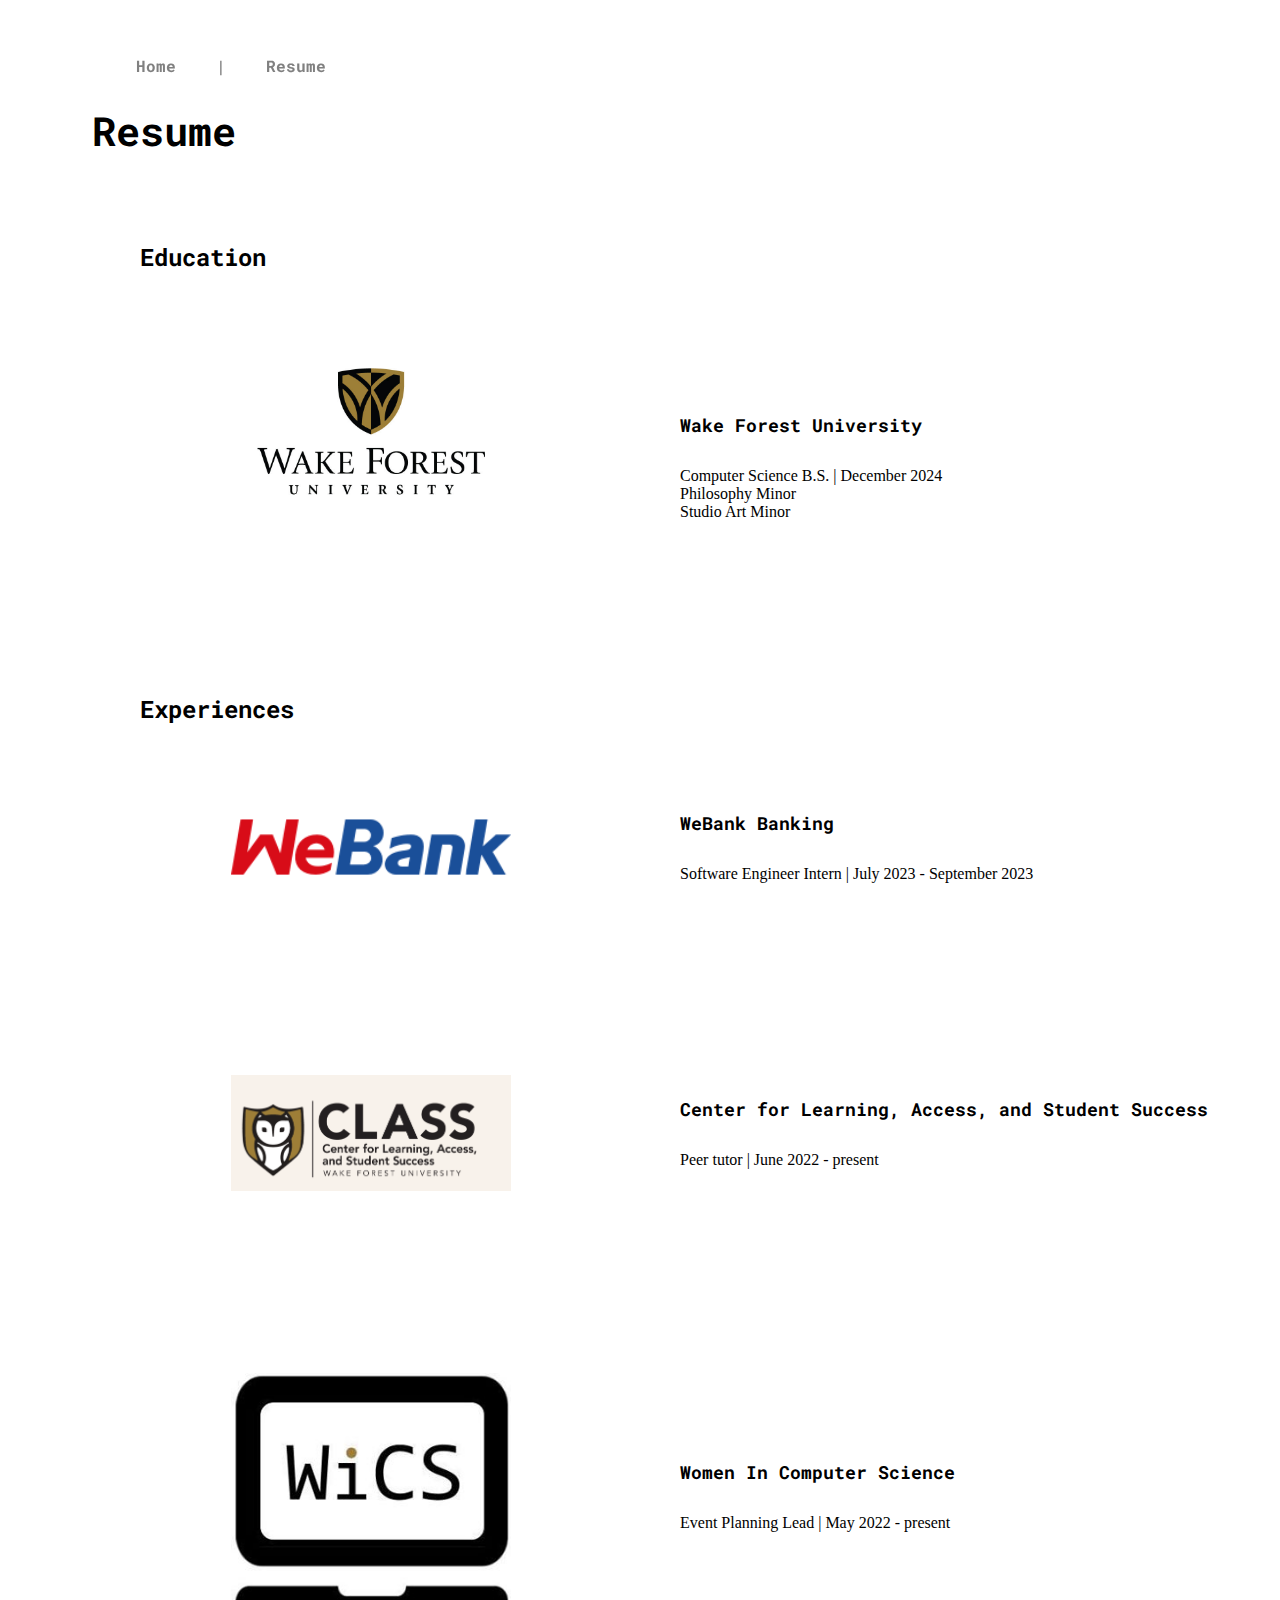
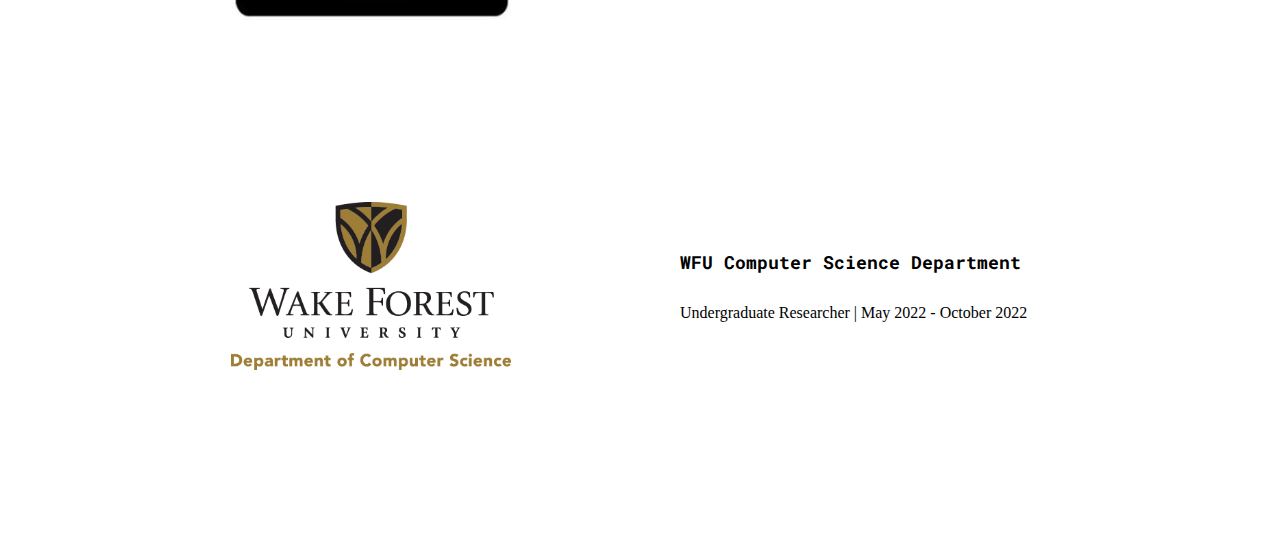
==== resume.html @ e1951691 "Add files via upload" ====
<!DOCTYPE html>
<html>
    <head>
        <link rel="stylesheet" href="resume-style.css"> 
        <link rel="preconnect" href="https://fonts.googleapis.com">
        <link rel="preconnect" href="https://fonts.gstatic.com" crossorigin>
        <link href="https://fonts.googleapis.com/css2?family=Roboto+Mono:wght@100&display=swap" rel="stylesheet">
    <head>
    <body>
        <!--below are directory section-->
        <div class = "directory">
            <ol>
                <li><a href = "index.html">Home</a></li>
                <li>|</li>
                <li><a href = "resume.html">Resume</a></li>
            </ol>
        </div>

        <br><br><br>
        <h1>Resume</h1>
        <br><br><br>

        <div class = "logo">
            <h2>Education</h2><br>
            <div class = "row1">
                <div class="column1">
                    <img src="./assets/wfu-logo.jpg" alt="wfu logo">
                </div>
                <div class="column2">
                    <div class = "text" id = "text1">
                        <h2><br><br><br>Wake Forest University</h2>
                        <p>Computer Science B.S. | December 2024<br>
                        Philosophy Minor<br>
                        Studio Art Minor<br>
                        </p>
                    </div>
                </div>
            </div>

            <h2>Experiences</h2><br><br>
            <div class="row2">
                <div class="column1">
                    <img id="webank" src="./assets/webanklogo.png" alt="webank logo">
                </div>
                <div class="column2">
                    <div class="text" id="text3">
                        <h2>WeBank Banking</h2>
                        <p>Software Engineer Intern | July 2023 - September 2023</p>
                    </div>
                </div>
            </div>
            
            <div class="row3">
                <div class="column1">
                    <img src="./assets/class-logo.png" alt="class logo">
                </div>
                <div class="column2">
                    <div class="text" id="text4">
                        <h2>Center for Learning, Access, and Student Success</h2>
                        <p>Peer tutor | June 2022 - present</p>
                    </div>
                </div>
            </div>
            
            <div class="row4">
                <div class="column1">
                    <img src="./assets/wics-logo.jpeg" alt="wics logo">
                </div>
                <div class="column2">
                    <div class="text" id="text5">
                        <h2>Women In Computer Science</h2>
                        <p>Event Planning Lead | May 2022 - present</p>
                    </div>
                </div>
            </div>

            <div class="row5">
                <div class="column1">
                    <img src="./assets/cs-logo-grey.png" alt="cs logo">
                </div>
                <div class="column2">
                    <div class="text" id="text2">
                        <h2>WFU Computer Science Department</h2>
                        <p>Undergraduate Researcher | May 2022 - October 2022</p>
                    </div>
                </div>
            </div>
            
        </div>
    </body>
</html>
---- resume-style.css ----
* {
    margin: 0px;
    padding: 10px;
    box-sizing: border-box;
    font-family: 'Optima';
  }
  
  .directory ol{
    position: fixed;
    order:2;
    font-weight: bold;
    top: 5%;
    left: 8%;
    display: inline;
    color: grey;
  }
  .directory li, a{
    display: inline;
    margin: 2px;
    color: grey;
    font-family: 'Roboto Mono', monospace;
    text-decoration: none;
  }
  
  a:hover{
    color: yellow;
  }
  
  .logo img {
    width: 300px;
    height: auto;
    display: block;
    margin-left: 30%;
  }
  
  /* Ensure text does not wrap around the images */
  h1 {
    font-family: 'Roboto Mono';
    font-weight: 500px;
    font-size: 40px;
    clear: both;
    margin-left: 5%;
  }
  
  h2 {
    font-weight: 500px;
    font-family: 'Roboto Mono';
    margin-left: 100px; 
  }
  
  .text h2 {
    margin-left: 0px; 
    margin-bottom: 20px;
  }
  
  .row1, .row2, .row3, .row4, .row5 {
    display: flex;
    justify-content: center;
    align-items: center;
    margin-bottom: 10%; /* Add some space between rows if needed */
  }
  
  .column1, .column2 {
    flex: 1;
  }
  
  .column2 {
    /* max-width: 300px;  */
    margin-left: 20px; 
  }
  
  .text h2 {
    margin-bottom: 10px;
    font-size: 18px;
  }
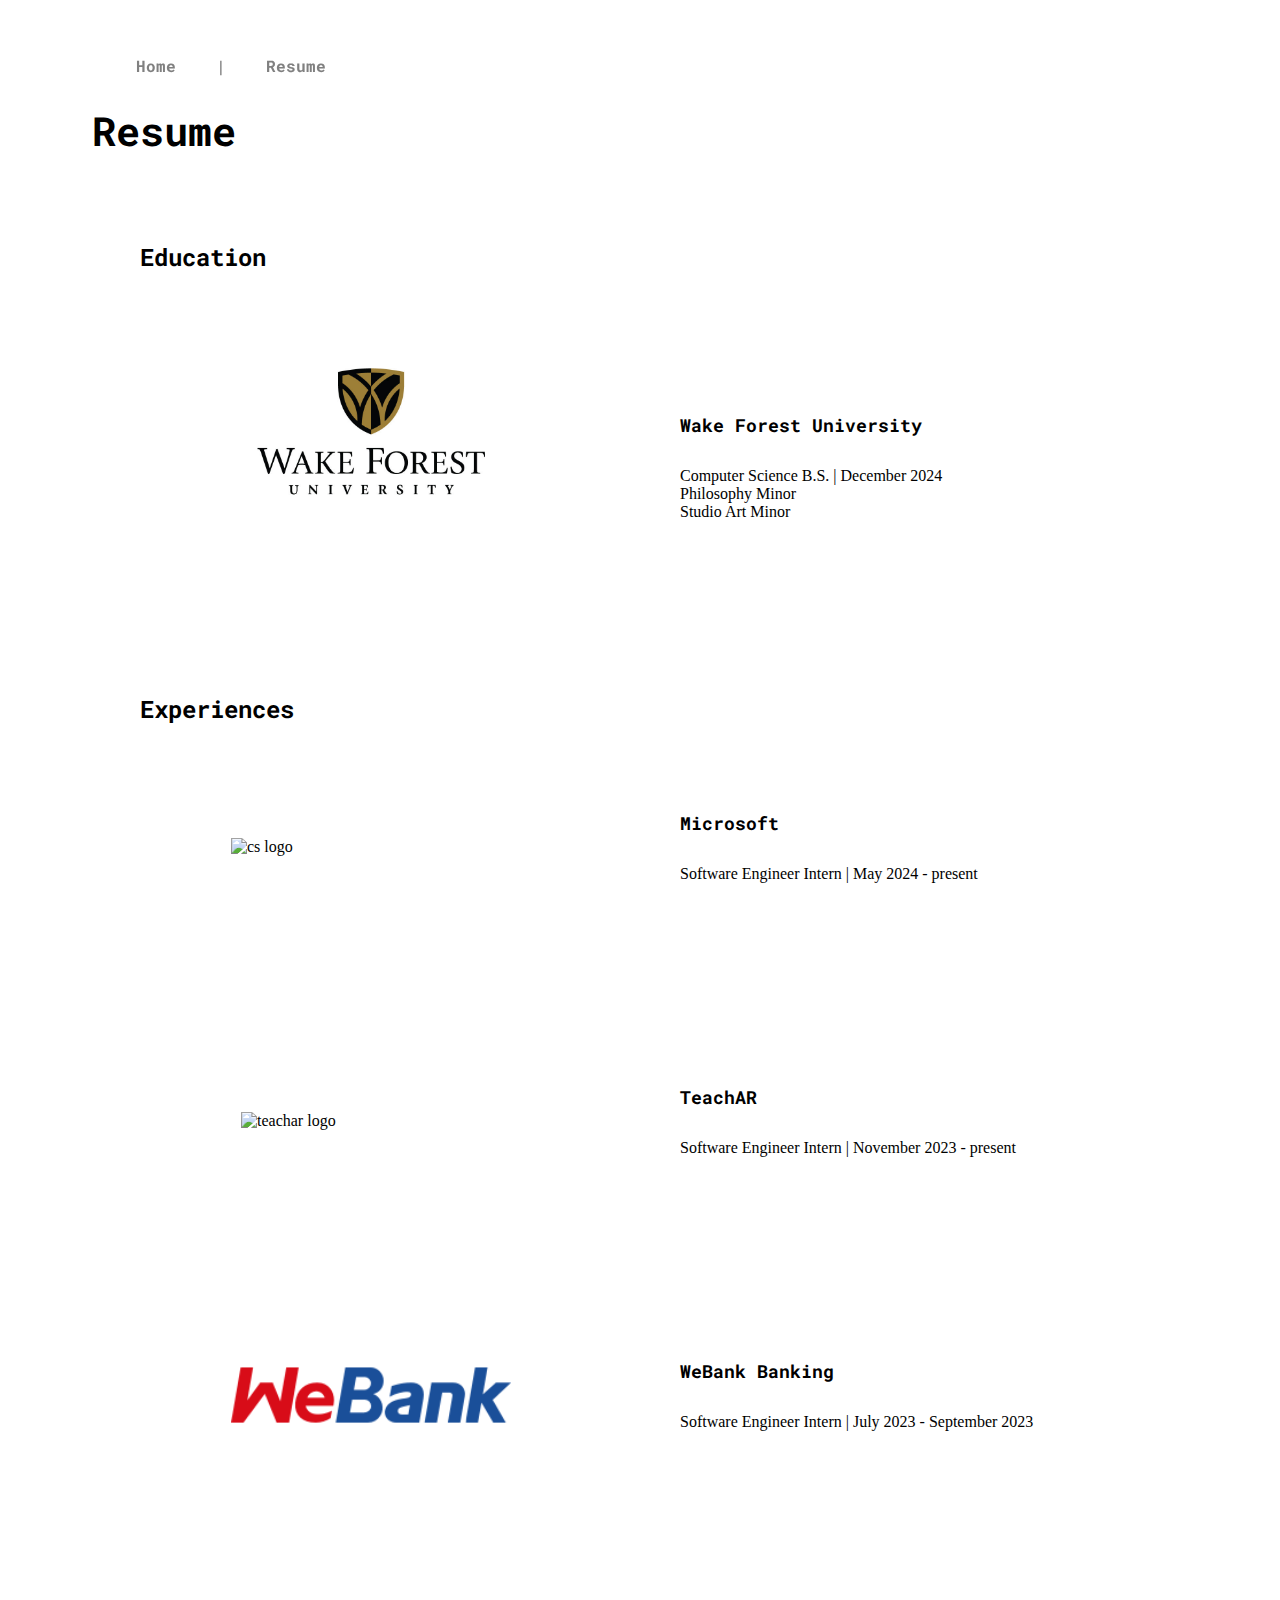
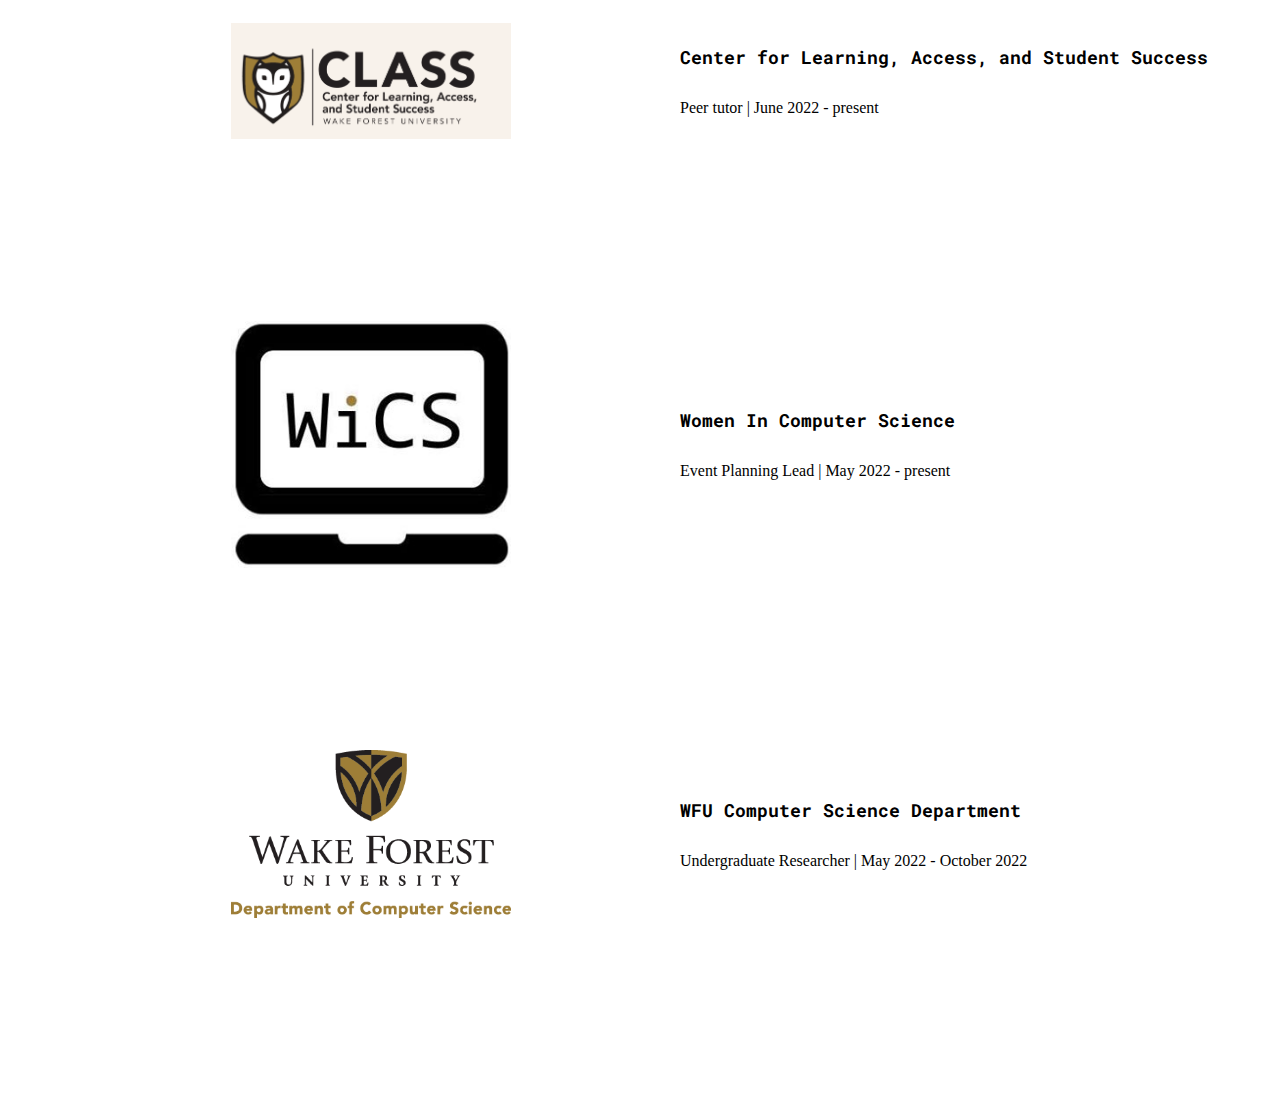
==== commit c634aff8: "update date of the internship" ====
--- a/resume.html
+++ b/resume.html
@@ -38,6 +38,30 @@
             </div>
 
             <h2>Experiences</h2><br><br>
+
+            <div class="row5">
+                <div class="column1">
+                    <img src="./assets/microsoft_logo.png" alt="cs logo">
+                </div>
+                <div class="column2">
+                    <div class="text" id="text2">
+                        <h2>Microsoft</h2>
+                        <p>Software Engineer Intern | May 2024 - present</p>
+                    </div>
+                </div>
+            </div>
+
+            <div class="row2">
+                <div class="column1">
+                    <img id="teachAR" src="./assets/teachar_logo.jpeg" alt="teachar logo">
+                </div>
+                <div class="column2">
+                    <div class="text" id="text3">
+                        <h2>TeachAR</h2>
+                        <p>Software Engineer Intern | November 2023 - present</p>
+                    </div>
+                </div>
+            </div>
             <div class="row2">
                 <div class="column1">
                     <img id="webank" src="./assets/webanklogo.png" alt="webank logo">
@@ -85,7 +109,8 @@
                     </div>
                 </div>
             </div>
+
             
         </div>
     </body>
-</html>+</html>
--- a/resume-style.css
+++ b/resume-style.css
@@ -31,6 +31,11 @@
     height: auto;
     display: block;
     margin-left: 30%;
+  }
+
+  #teachAR {
+    width: 260px;
+    padding: 20px;
   }
   
   /* Ensure text does not wrap around the images */
@@ -73,4 +78,4 @@
     margin-bottom: 10px;
     font-size: 18px;
   }
-  +  
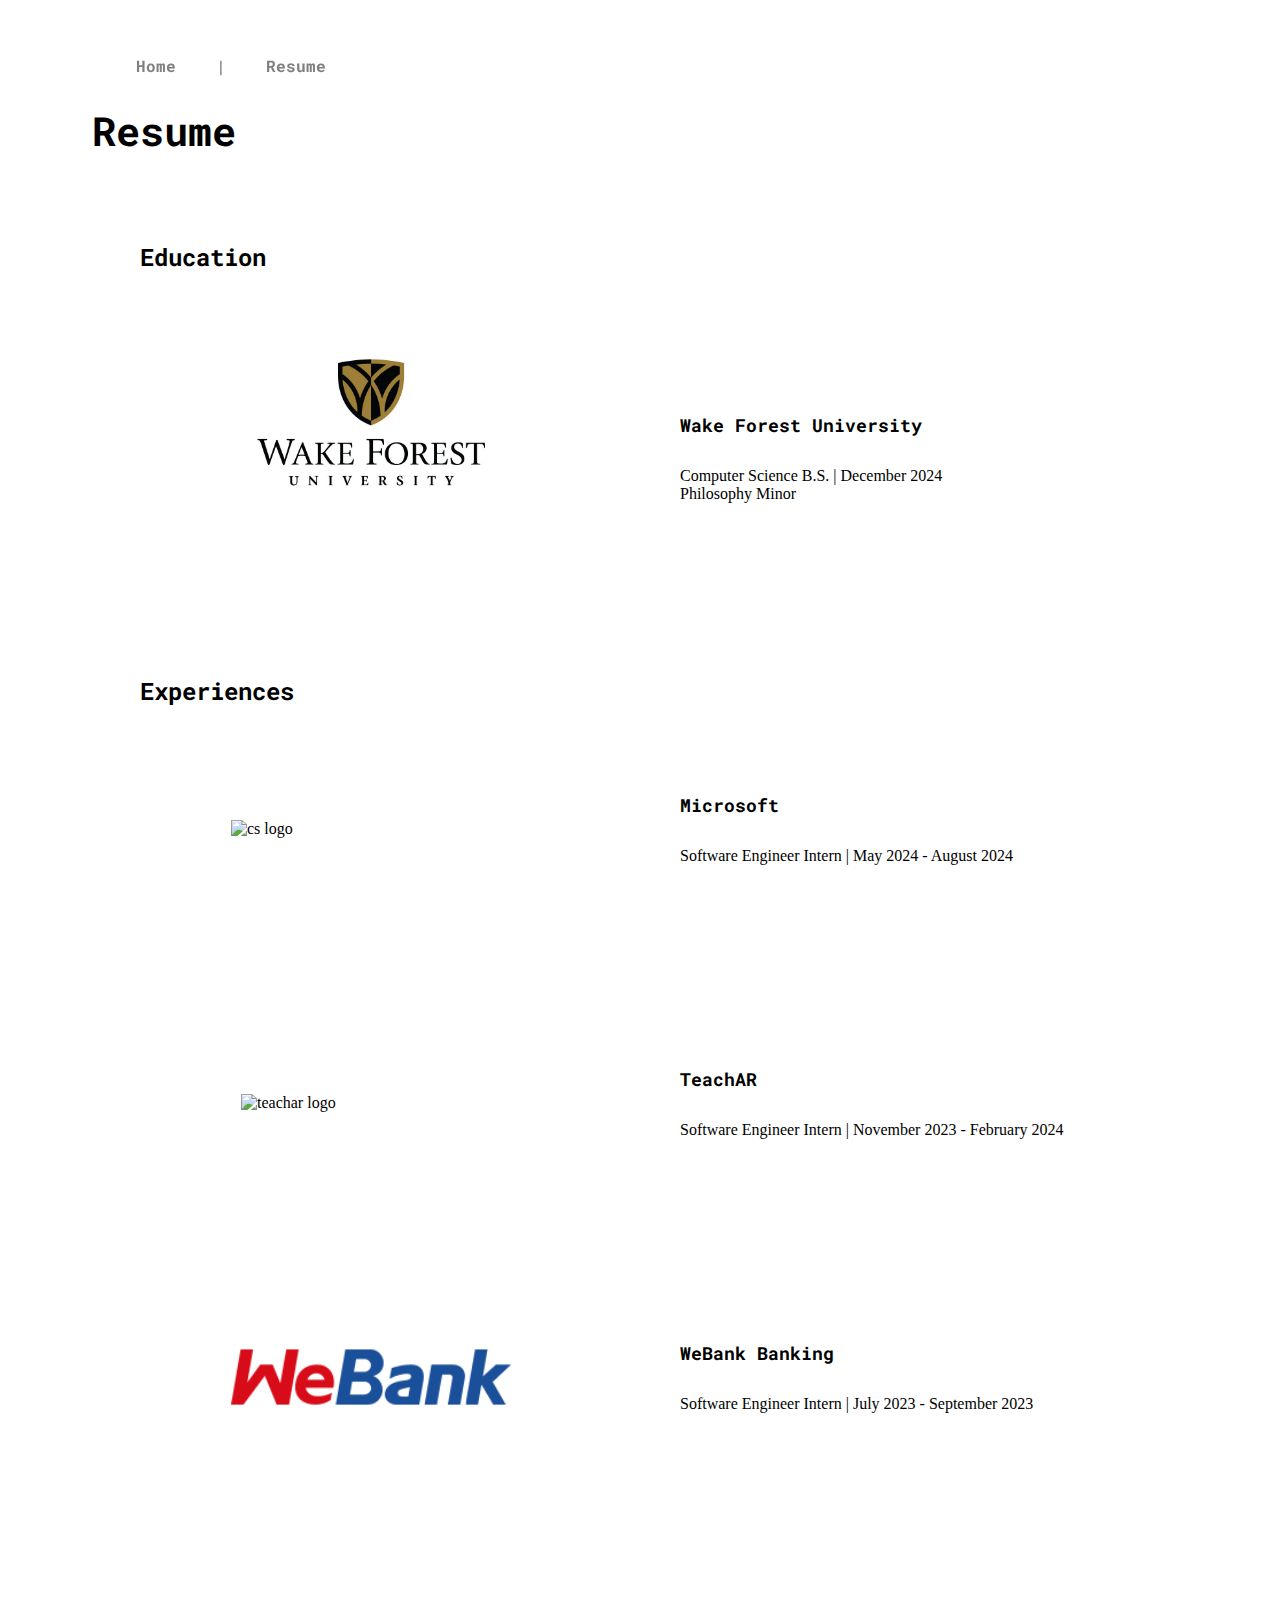
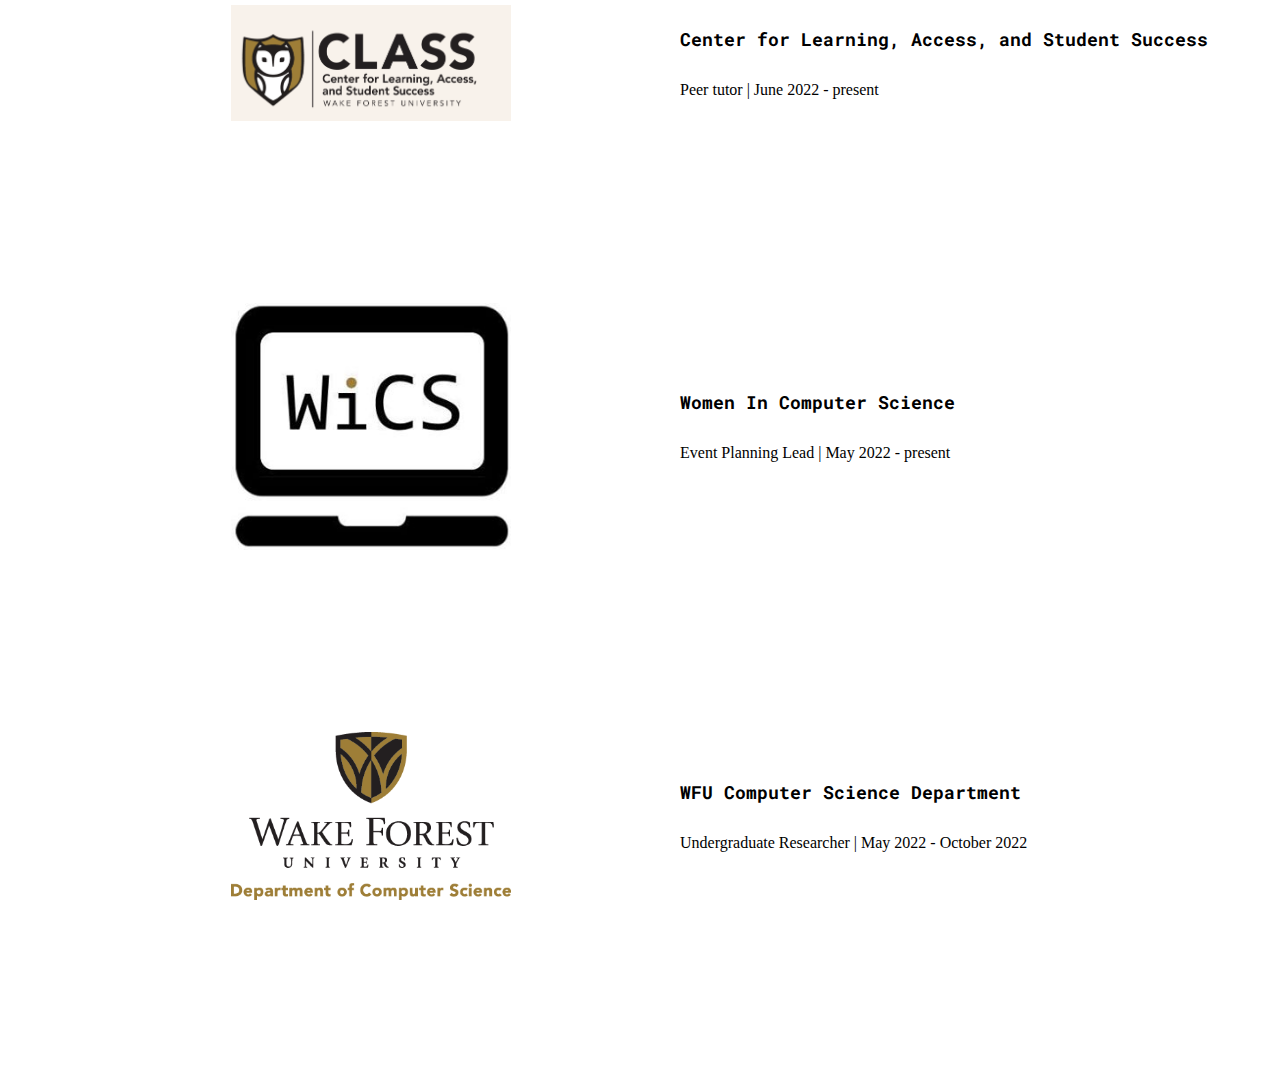
==== commit 82af299a: "update information" ====
--- a/resume.html
+++ b/resume.html
@@ -31,7 +31,7 @@
                         <h2><br><br><br>Wake Forest University</h2>
                         <p>Computer Science B.S. | December 2024<br>
                         Philosophy Minor<br>
-                        Studio Art Minor<br>
+                        <!-- Studio Art Minor<br> -->
                         </p>
                     </div>
                 </div>
@@ -46,7 +46,7 @@
                 <div class="column2">
                     <div class="text" id="text2">
                         <h2>Microsoft</h2>
-                        <p>Software Engineer Intern | May 2024 - present</p>
+                        <p>Software Engineer Intern | May 2024 - August 2024</p>
                     </div>
                 </div>
             </div>
@@ -58,7 +58,7 @@
                 <div class="column2">
                     <div class="text" id="text3">
                         <h2>TeachAR</h2>
-                        <p>Software Engineer Intern | November 2023 - present</p>
+                        <p>Software Engineer Intern | November 2023 - February 2024</p>
                     </div>
                 </div>
             </div>
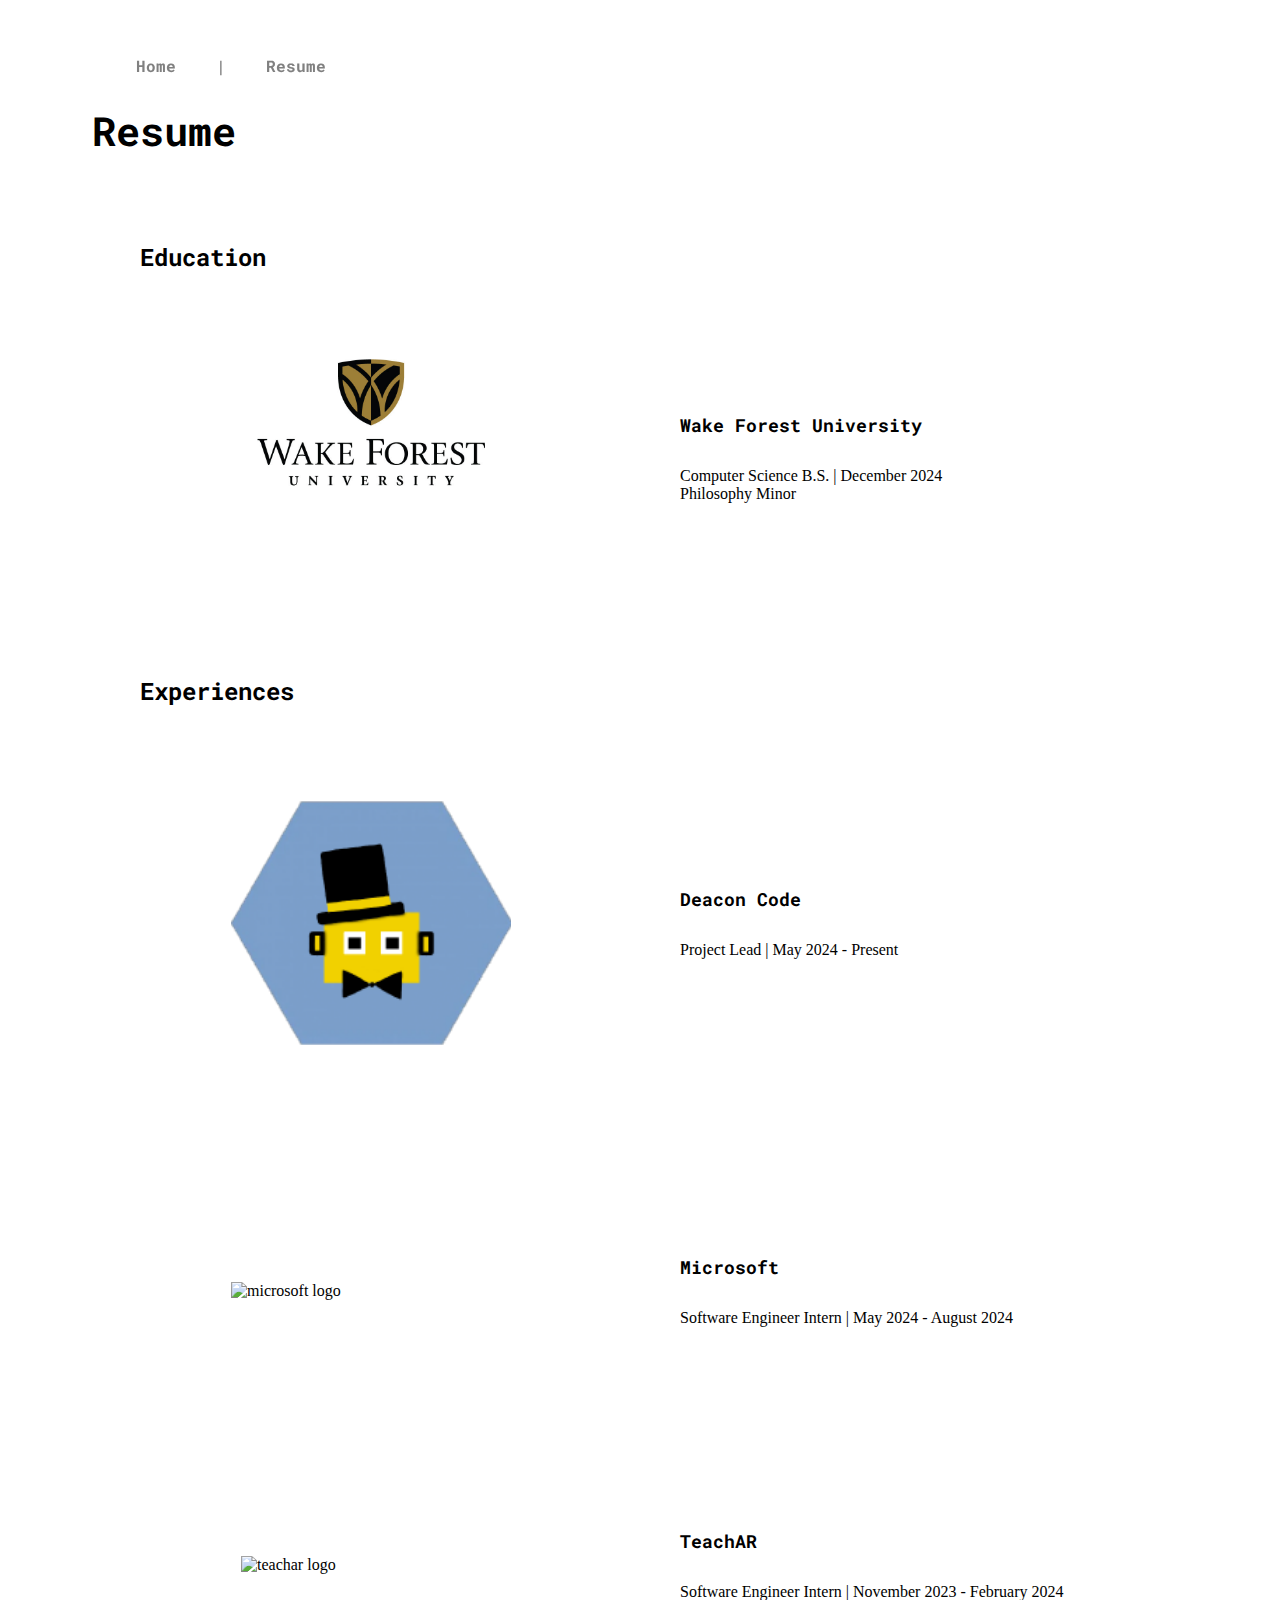
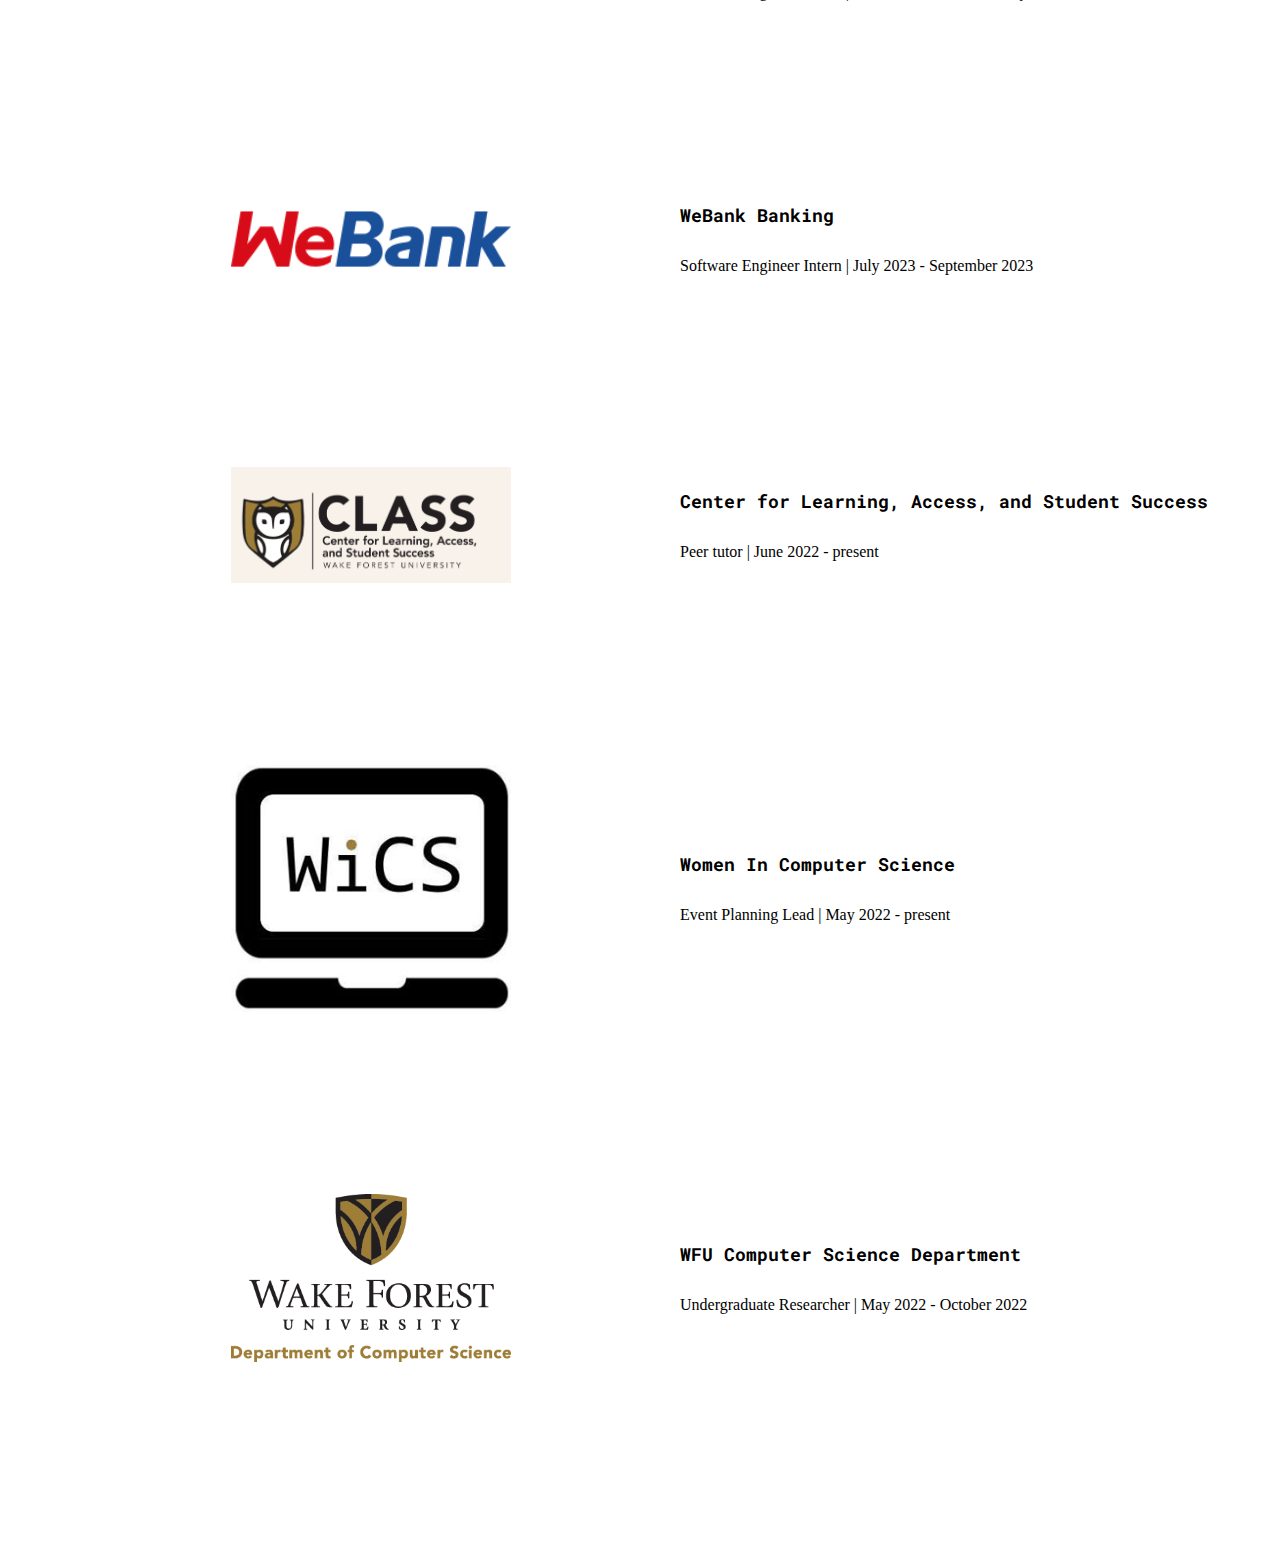
==== commit 9a1f4877: "update the resume section" ====
--- a/resume.html
+++ b/resume.html
@@ -41,7 +41,19 @@
 
             <div class="row5">
                 <div class="column1">
-                    <img src="./assets/microsoft_logo.png" alt="cs logo">
+                    <img src="./assets/deacon_code_logo.png" alt="deacon code logo">
+                </div>
+                <div class="column2">
+                    <div class="text" id="text2">
+                        <h2>Deacon Code</h2>
+                        <p>Project Lead | May 2024 - Present</p>
+                    </div>
+                </div>
+            </div>
+
+            <div class="row5">
+                <div class="column1">
+                    <img src="./assets/microsoft_logo.png" alt="microsoft logo">
                 </div>
                 <div class="column2">
                     <div class="text" id="text2">
